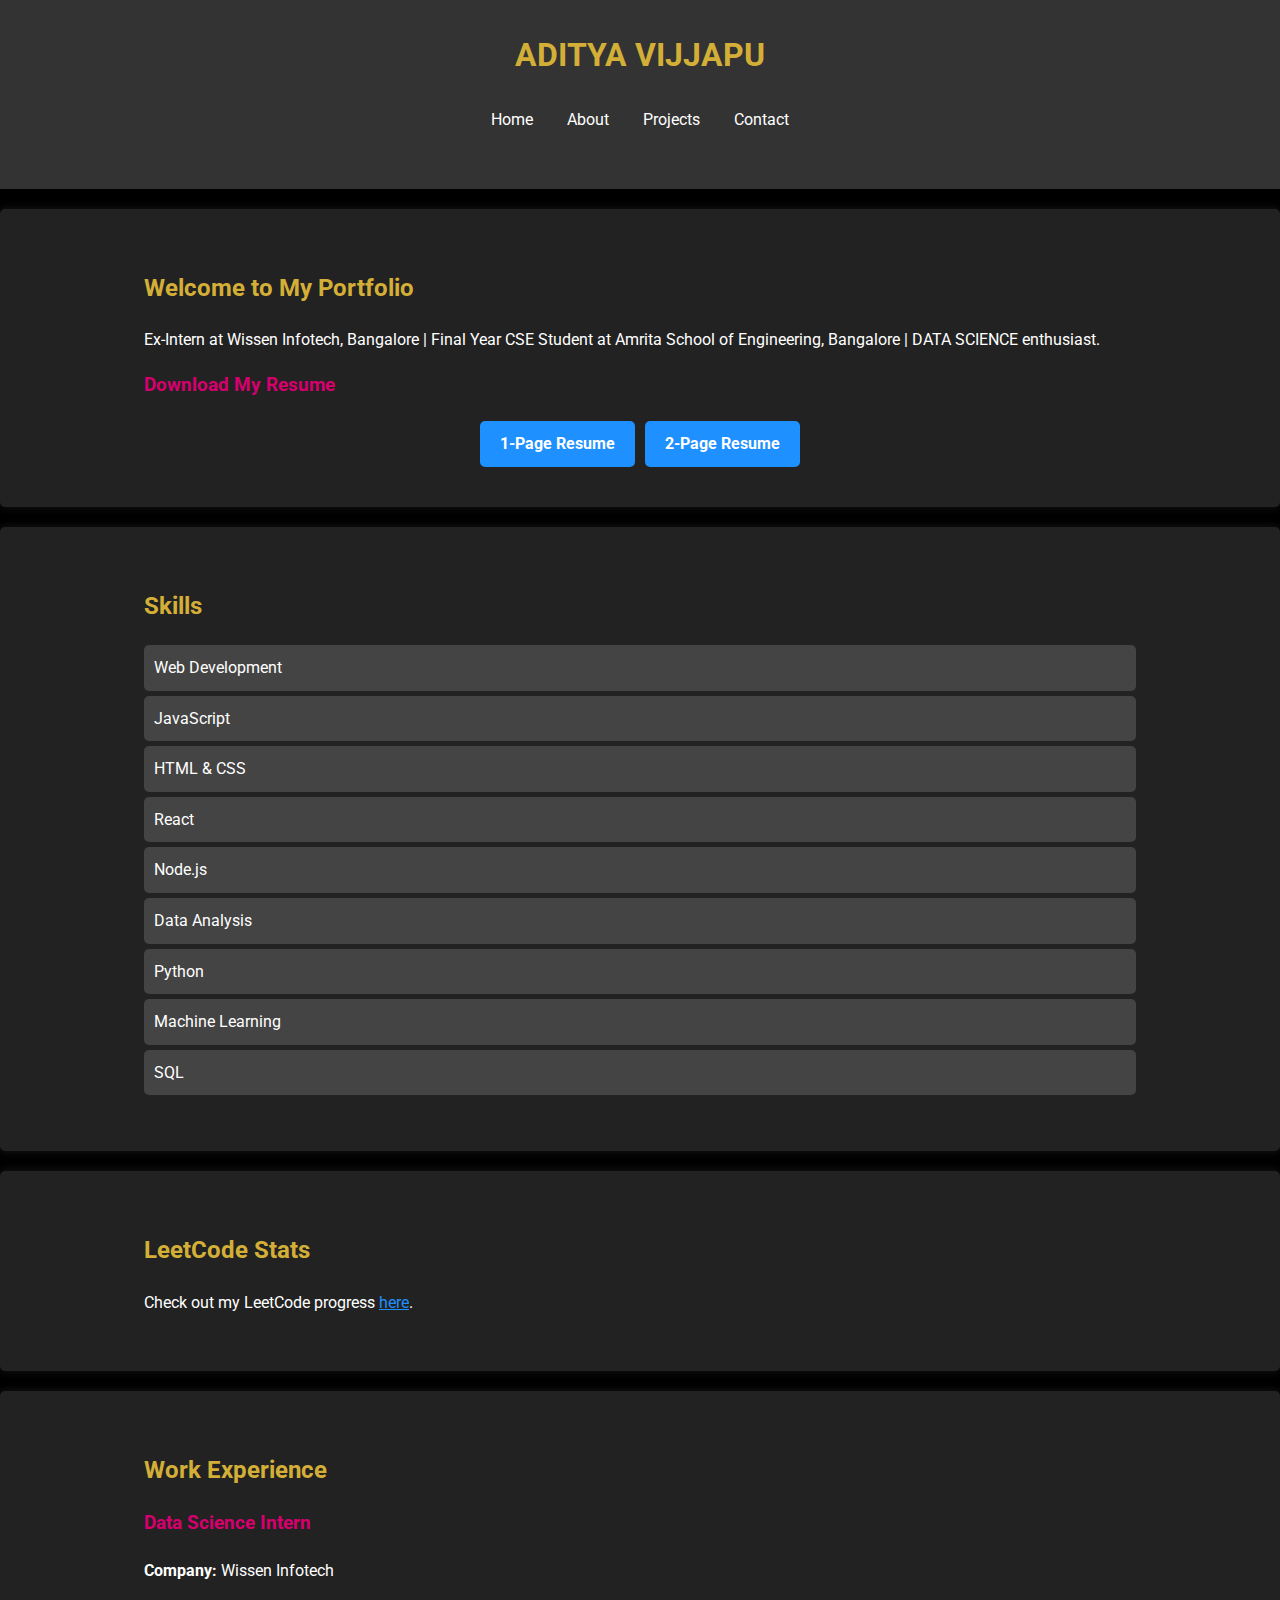
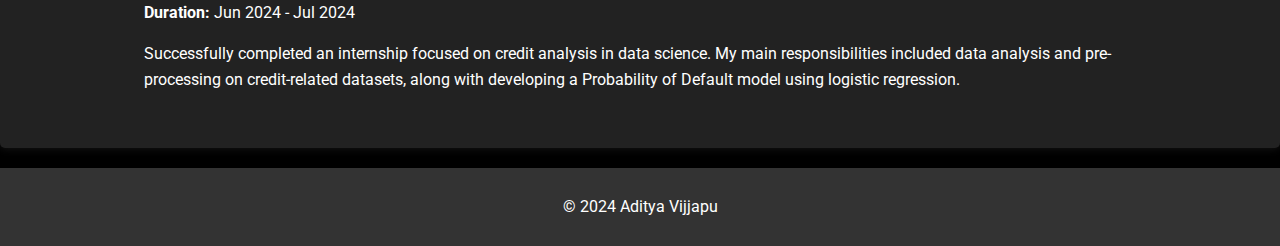
==== index.html @ e3c0588c "Add files via upload" ====
<!DOCTYPE html>
<html lang="en">
<head>
    <meta charset="UTF-8">
    <meta name="viewport" content="width=device-width, initial-scale=1.0">
    <meta name="description" content="Aditya Vijjapu's personal portfolio. Ex-Intern at Wissen Infotech, Data Science enthusiast, and final-year CSE student at Amrita School of Engineering.">
    <meta name="author" content="Aditya Vijjapu">
    <title>Aditya Vijjapu - Home</title>
    <link href="https://fonts.googleapis.com/css2?family=Roboto:wght@400;700&family=Montserrat:wght@400;700&display=swap" rel="stylesheet">
    <style>
        /* General Styles */
        body {
            font-family: 'Roboto', sans-serif;
            line-height: 1.6;
            margin: 0;
            padding: 0;
            background-color: #000;
            color: #fff;
        }
        .container {
            width: 80%;
            margin: auto;
            overflow: hidden;
            padding: 20px;
        }

        /* Header Styles */
        header {
            background: #333;
            color: #fff;
            padding: 10px 0;
        }
        header h1 {
            text-align: center;
            margin: 0;
            color: #d4af37; /* Dark Yellow for Aditya Vijjapu */
        }
        nav {
            text-align: center;
            margin: 10px 0;
        }
        nav ul {
            list-style: none;
            padding: 0;
            display: inline-block;
            position: relative;
        }
        nav ul li {
            display: inline;
            margin: 0 15px;
        }
        nav ul li a {
            color: #fff;
            text-decoration: none;
            position: relative;
            padding-bottom: 5px;
        }

        /* Navigation Hover Effects */
        nav ul li a::after {
            content: '';
            display: block;
            height: 3px;
            background: transparent;
            transition: background 0.3s;
            width: 100%;
            position: absolute;
            left: 0;
            bottom: -5px;
        }
        nav ul li a:hover {
            color: #ffd700;
        }
        nav ul li:nth-child(1) a:hover::after {
            background: linear-gradient(90deg, #ff4081, #ffd700);
        }
        nav ul li:nth-child(2) a:hover::after {
            background: linear-gradient(90deg, #ffd700, #00bcd4);
        }
        nav ul li:nth-child(3) a:hover::after {
            background: linear-gradient(90deg, #00bcd4, #4caf50);
        }
        nav ul li:nth-child(4) a:hover::after {
            background: linear-gradient(90deg, #4caf50, #ff4081);
        }

        /* Section Styles */
        section {
            margin: 20px 0;
            padding: 20px;
            background: #222;
            border-radius: 5px;
            box-shadow: 0 0 10px rgba(255, 255, 255, 0.1);
        }

        /* Heading Styles */
        h2, h3 {
            color: #d4af37;
        }

        /* Dark Pink for Data Science Intern and Download Resume */
        .dark-pink {
            color: #d5006d;
        }

        /* Skills Styles */
        .skills ul {
            list-style-type: none;
            padding: 0;
        }
        .skills li {
            background: #444;
            margin: 5px 0;
            padding: 10px;
            border-radius: 5px;
        }

        /* Footer Styles */
        footer {
            text-align: center;
            padding: 10px 0;
            background: #333;
            color: #fff;
        }

        /* Button Styles */
        .leetcode-link {
            color: #1e90ff;
            text-decoration: underline;
        }
        .resume-buttons {
            display: flex;
            gap: 10px;
            justify-content: center;
            margin-top: 20px;
        }
        .resume-button {
            padding: 10px 20px;
            background: #1e90ff;
            color: #fff;
            text-decoration: none;
            border-radius: 5px;
            font-weight: 700;
        }
        .resume-button:hover {
            background: #0a74d3;
            transform: scale(1.05); /* Slight zoom effect */
        }
    </style>
</head>
<body>
    <header>
        <div class="container">
            <h1>ADITYA VIJJAPU</h1>
            <nav>
                <ul>
                    <li><a href="index.html">Home</a></li>
                    <li><a href="about.html">About</a></li>
                    <li><a href="projects.html">Projects</a></li>
                    <li><a href="contact.html">Contact</a></li>
                </ul>
            </nav>
        </div>
    </header>
    
    <section class="fade-in">
        <div class="container">
            <h2>Welcome to My Portfolio</h2>
            <p>Ex-Intern at Wissen Infotech, Bangalore | Final Year CSE Student at Amrita School of Engineering, Bangalore | DATA SCIENCE enthusiast.</p>
            
            <h3 class="dark-pink">Download My Resume</h3>
            <div class="resume-buttons">
                <a href="resume_one_page.pdf" class="resume-button">1-Page Resume</a>
                <a href="resume_two_page.pdf" class="resume-button">2-Page Resume</a>
            </div>
        </div>
    </section>

    <section class="skills">
        <div class="container">
            <h2>Skills</h2>
            <ul>
                <li>Web Development</li>
                <li>JavaScript</li>
                <li>HTML & CSS</li>
                <li>React</li>
                <li>Node.js</li>
                <li>Data Analysis</li>
                <li>Python</li>
                <li>Machine Learning</li>
                <li>SQL</li>
            </ul>
        </div>
    </section>

    <section class="leetcode-stats">
        <div class="container">
            <h2>LeetCode Stats</h2>
            <p>Check out my LeetCode progress <a class="leetcode-link" href="https://leetcode.com/progress/" target="_blank">here</a>.</p>
        </div>
    </section>

    <section class="experience">
        <div class="container">
            <h2>Work Experience</h2>
            <div class="job">
                <h3 class="dark-pink">Data Science Intern</h3>
                <p><strong>Company:</strong> Wissen Infotech</p>
                <p><strong>Duration:</strong> Jun 2024 - Jul 2024</p>
                <p>Successfully completed an internship focused on credit analysis in data science. My main responsibilities included data analysis and pre-processing on credit-related datasets, along with developing a Probability of Default model using logistic regression.</p>
            </div>
        </div>
    </section>

    <footer>
        <p>&copy; 2024 Aditya Vijjapu</p>
    </footer>
</body>
</html>
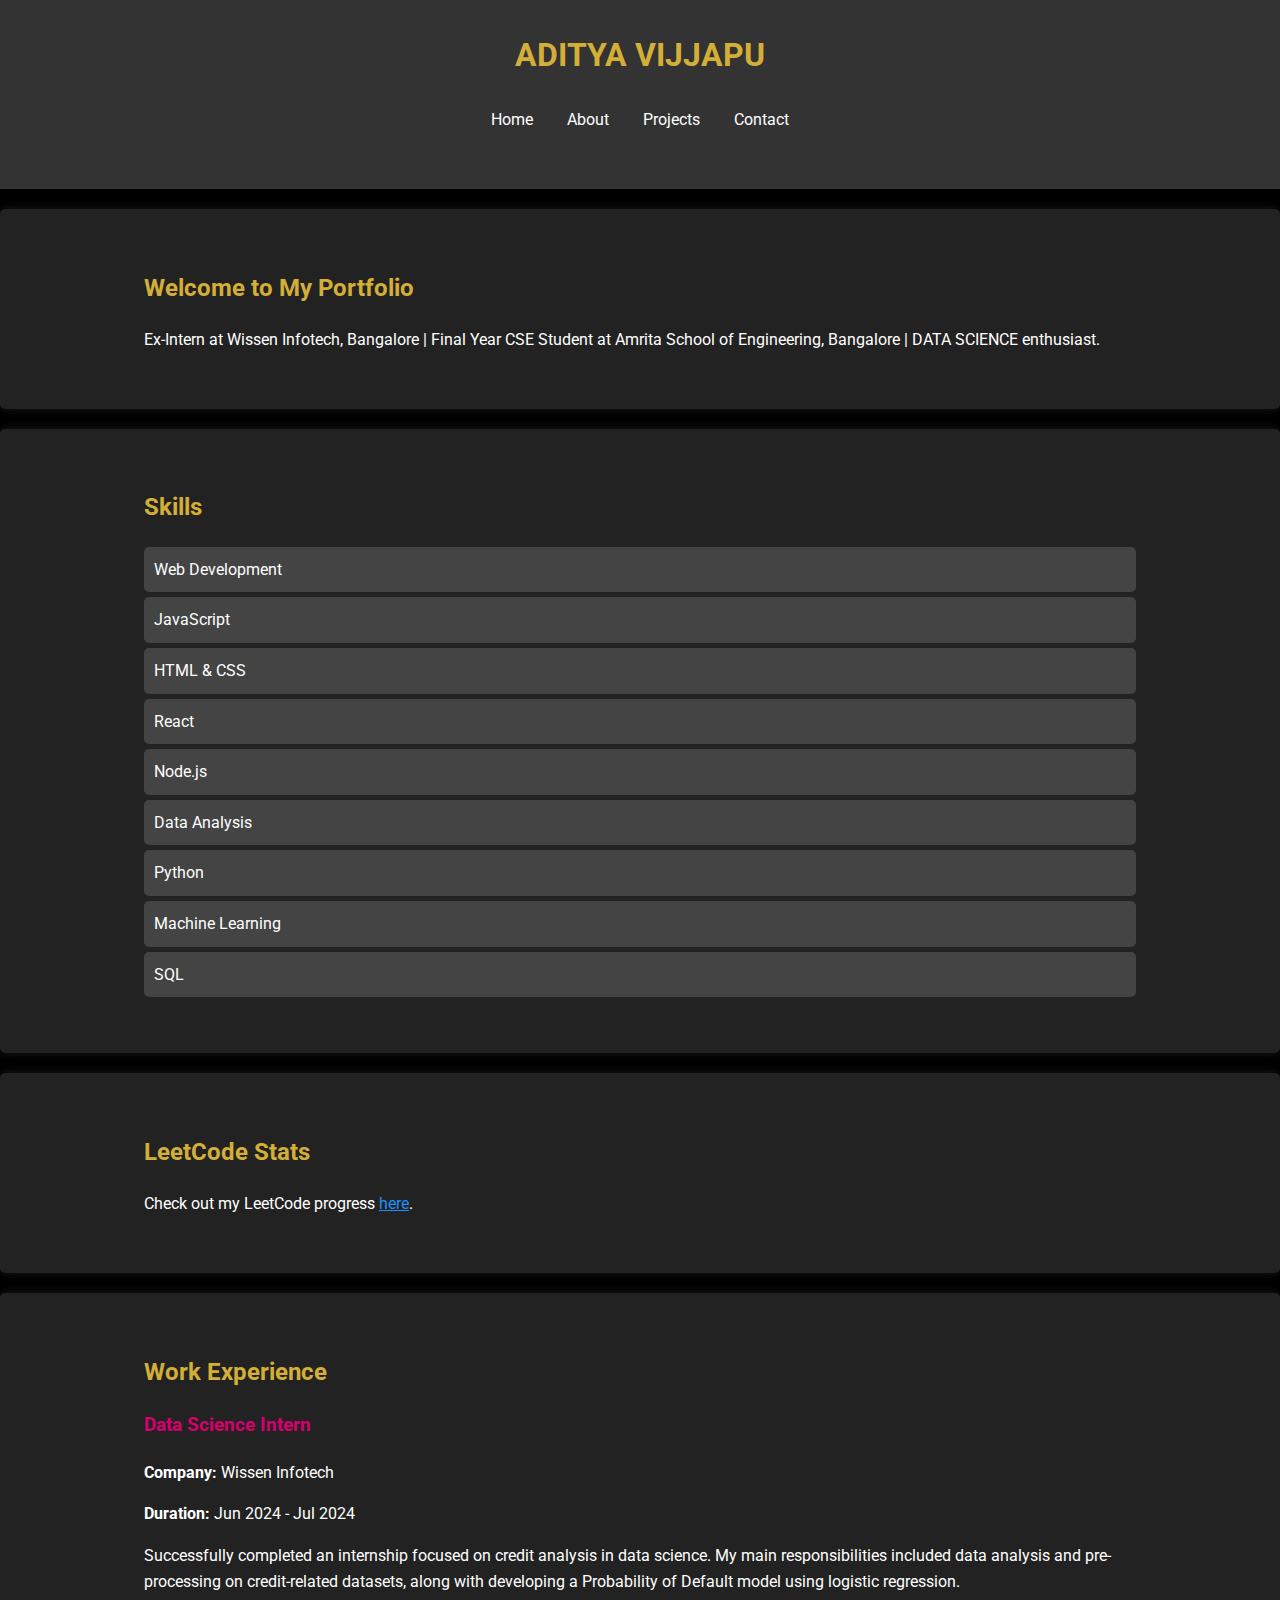
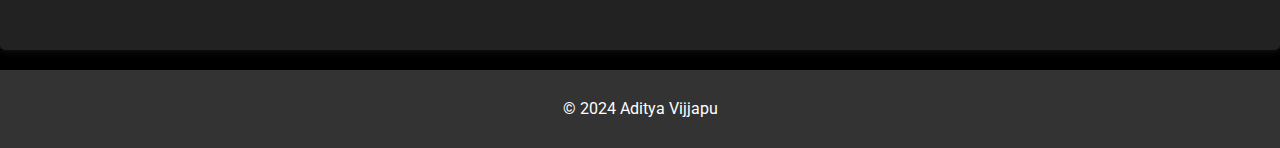
==== commit 54354a1b: "Update index.html" ====
--- a/index.html
+++ b/index.html
@@ -167,12 +167,6 @@
         <div class="container">
             <h2>Welcome to My Portfolio</h2>
             <p>Ex-Intern at Wissen Infotech, Bangalore | Final Year CSE Student at Amrita School of Engineering, Bangalore | DATA SCIENCE enthusiast.</p>
-            
-            <h3 class="dark-pink">Download My Resume</h3>
-            <div class="resume-buttons">
-                <a href="resume_one_page.pdf" class="resume-button">1-Page Resume</a>
-                <a href="resume_two_page.pdf" class="resume-button">2-Page Resume</a>
-            </div>
         </div>
     </section>
 
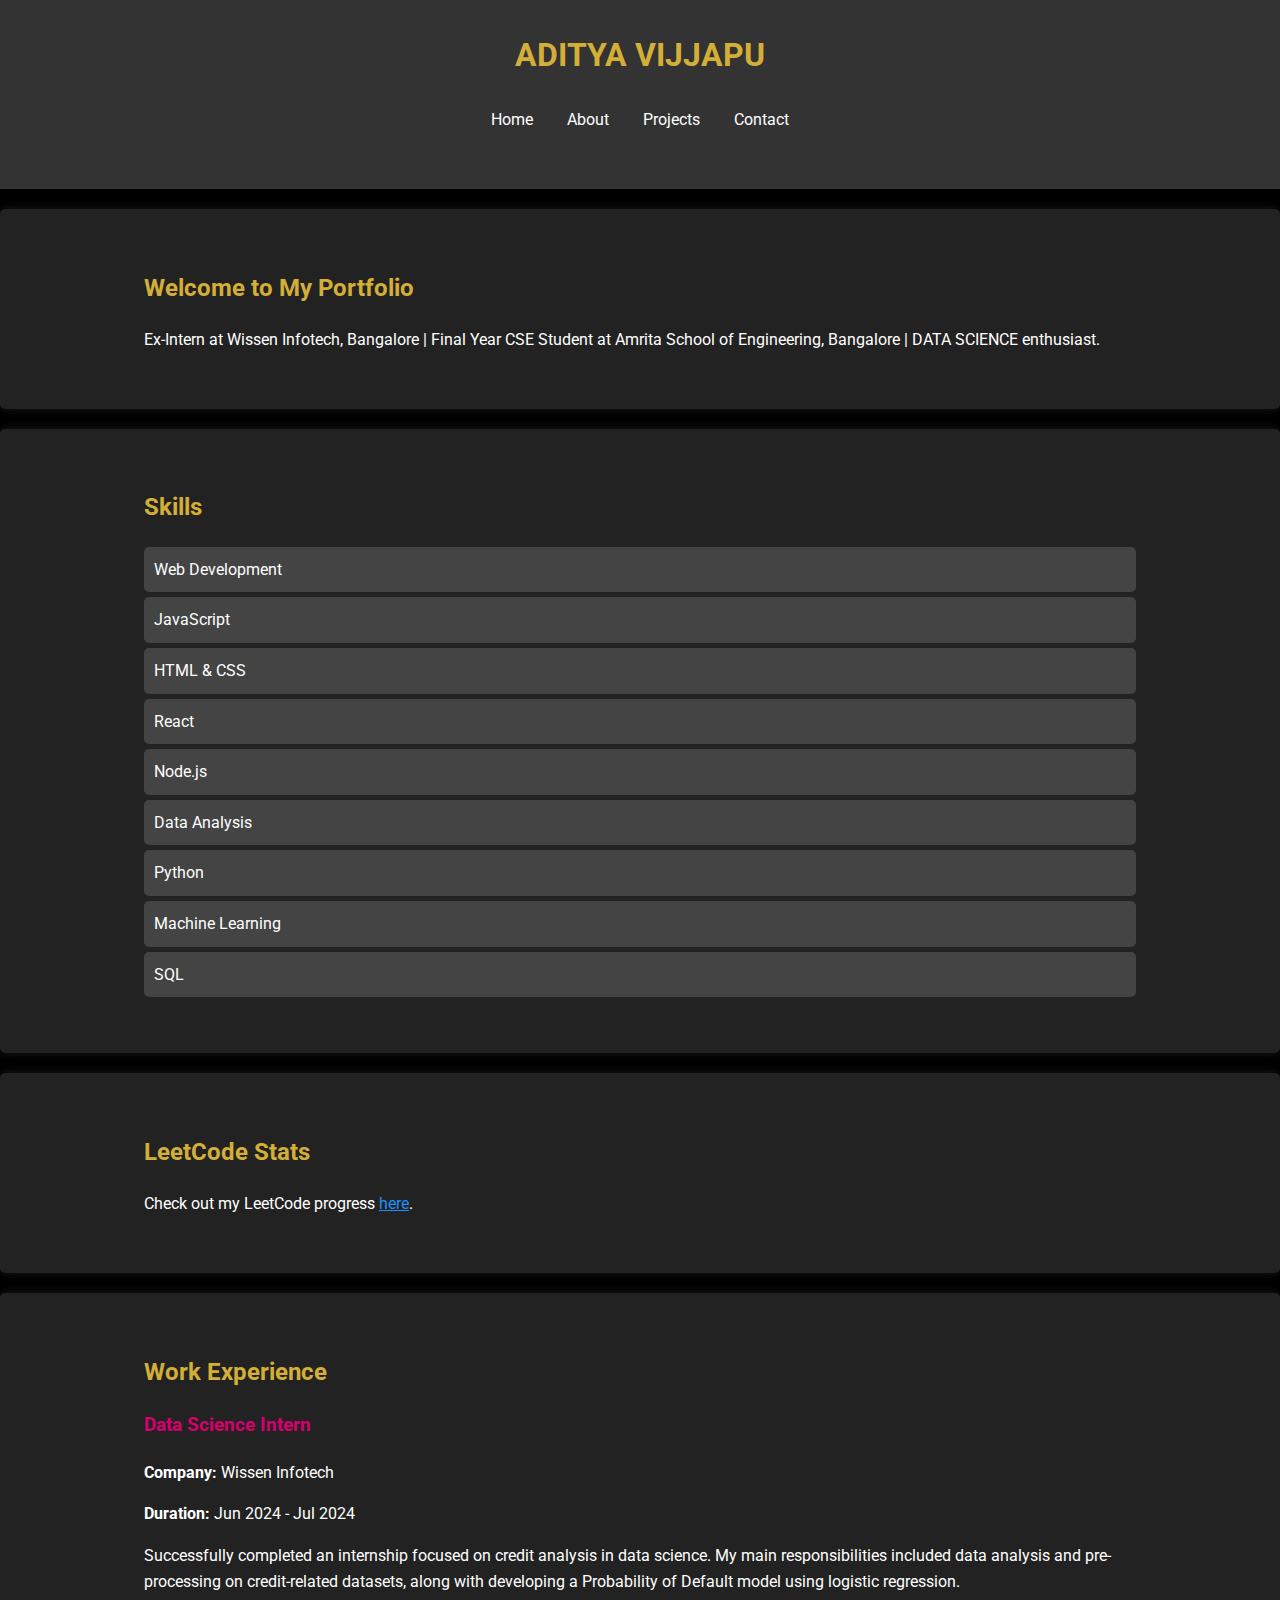
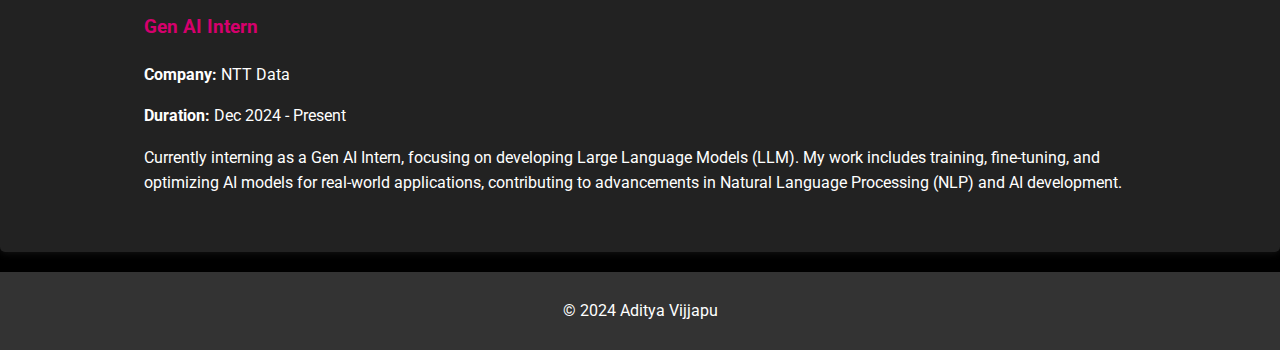
==== commit 9618c89e: "Update index.html" ====
--- a/index.html
+++ b/index.html
@@ -128,24 +128,6 @@
             color: #1e90ff;
             text-decoration: underline;
         }
-        .resume-buttons {
-            display: flex;
-            gap: 10px;
-            justify-content: center;
-            margin-top: 20px;
-        }
-        .resume-button {
-            padding: 10px 20px;
-            background: #1e90ff;
-            color: #fff;
-            text-decoration: none;
-            border-radius: 5px;
-            font-weight: 700;
-        }
-        .resume-button:hover {
-            background: #0a74d3;
-            transform: scale(1.05); /* Slight zoom effect */
-        }
     </style>
 </head>
 <body>
@@ -194,17 +176,24 @@
         </div>
     </section>
 
-    <section class="experience">
-        <div class="container">
-            <h2>Work Experience</h2>
-            <div class="job">
-                <h3 class="dark-pink">Data Science Intern</h3>
-                <p><strong>Company:</strong> Wissen Infotech</p>
-                <p><strong>Duration:</strong> Jun 2024 - Jul 2024</p>
-                <p>Successfully completed an internship focused on credit analysis in data science. My main responsibilities included data analysis and pre-processing on credit-related datasets, along with developing a Probability of Default model using logistic regression.</p>
-            </div>
-        </div>
-    </section>
+<section class="experience">
+    <div class="container">
+        <h2>Work Experience</h2>
+        <div class="job">
+            <h3 class="dark-pink">Data Science Intern</h3>
+            <p><strong>Company:</strong> Wissen Infotech</p>
+            <p><strong>Duration:</strong> Jun 2024 - Jul 2024</p>
+            <p>Successfully completed an internship focused on credit analysis in data science. My main responsibilities included data analysis and pre-processing on credit-related datasets, along with developing a Probability of Default model using logistic regression.</p>
+        </div>
+        <div class="job">
+            <h3 class="dark-pink">Gen AI Intern</h3>
+            <p><strong>Company:</strong> NTT Data</p>
+            <p><strong>Duration:</strong> Dec 2024 - Present</p>
+            <p>Currently interning as a Gen AI Intern, focusing on developing Large Language Models (LLM). My work includes training, fine-tuning, and optimizing AI models for real-world applications, contributing to advancements in Natural Language Processing (NLP) and AI development.</p>
+        </div>
+    </div>
+</section>
+
 
     <footer>
         <p>&copy; 2024 Aditya Vijjapu</p>
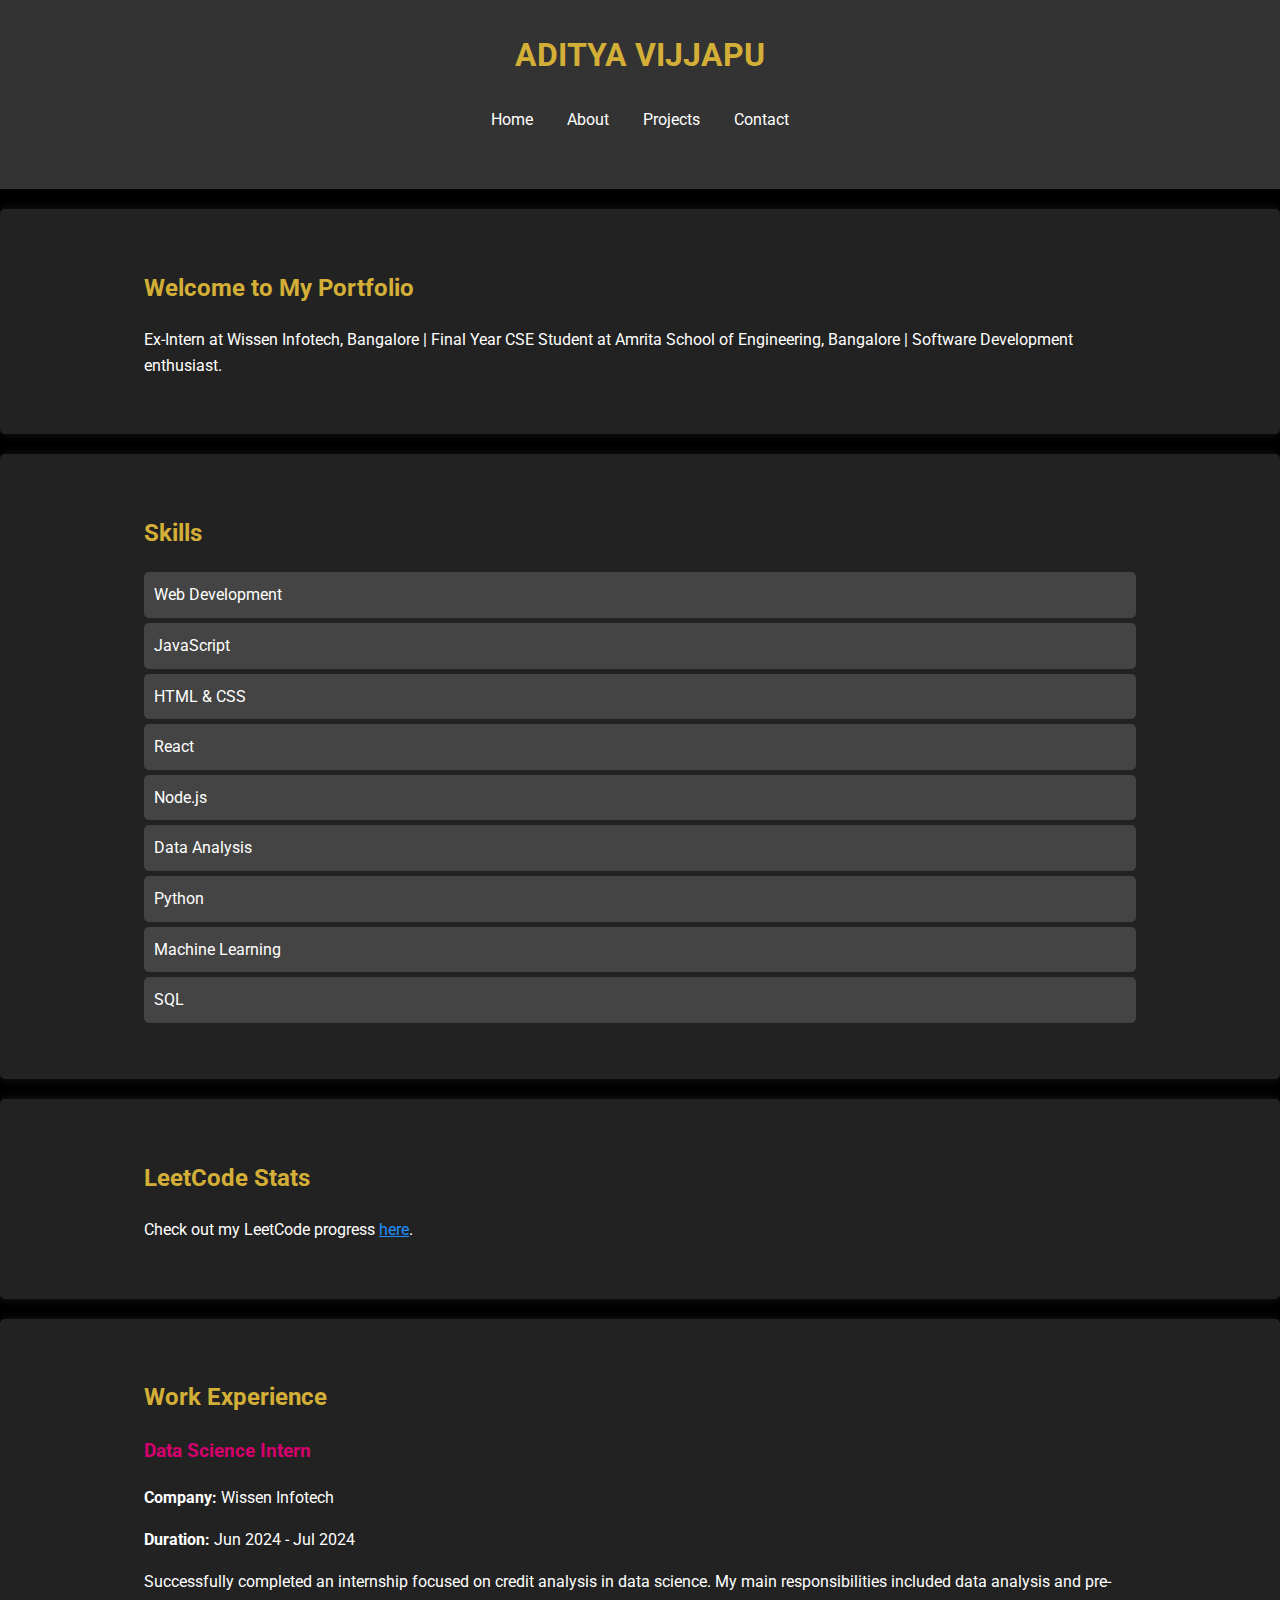
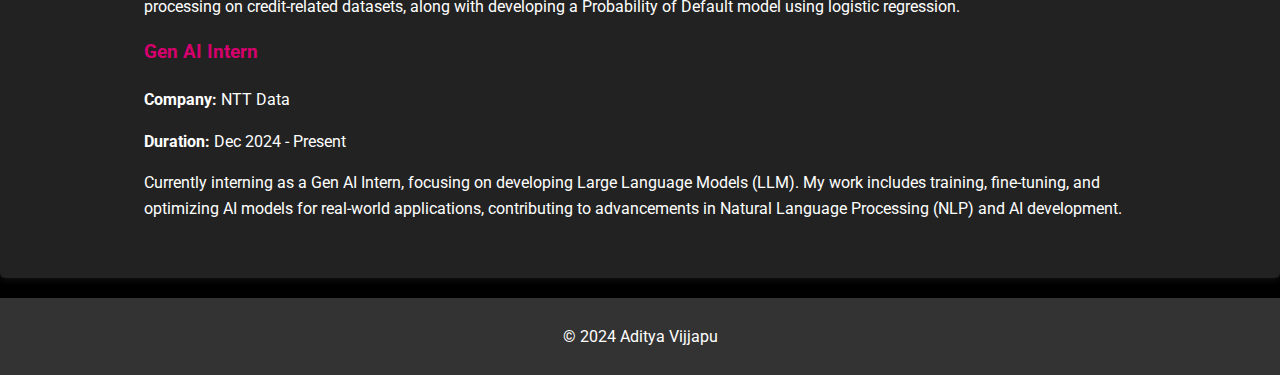
==== commit dad08038: "Update index.html" ====
--- a/index.html
+++ b/index.html
@@ -148,7 +148,7 @@
     <section class="fade-in">
         <div class="container">
             <h2>Welcome to My Portfolio</h2>
-            <p>Ex-Intern at Wissen Infotech, Bangalore | Final Year CSE Student at Amrita School of Engineering, Bangalore | DATA SCIENCE enthusiast.</p>
+            <p>Ex-Intern at Wissen Infotech, Bangalore | Final Year CSE Student at Amrita School of Engineering, Bangalore | Software Development enthusiast.</p>
         </div>
     </section>
 
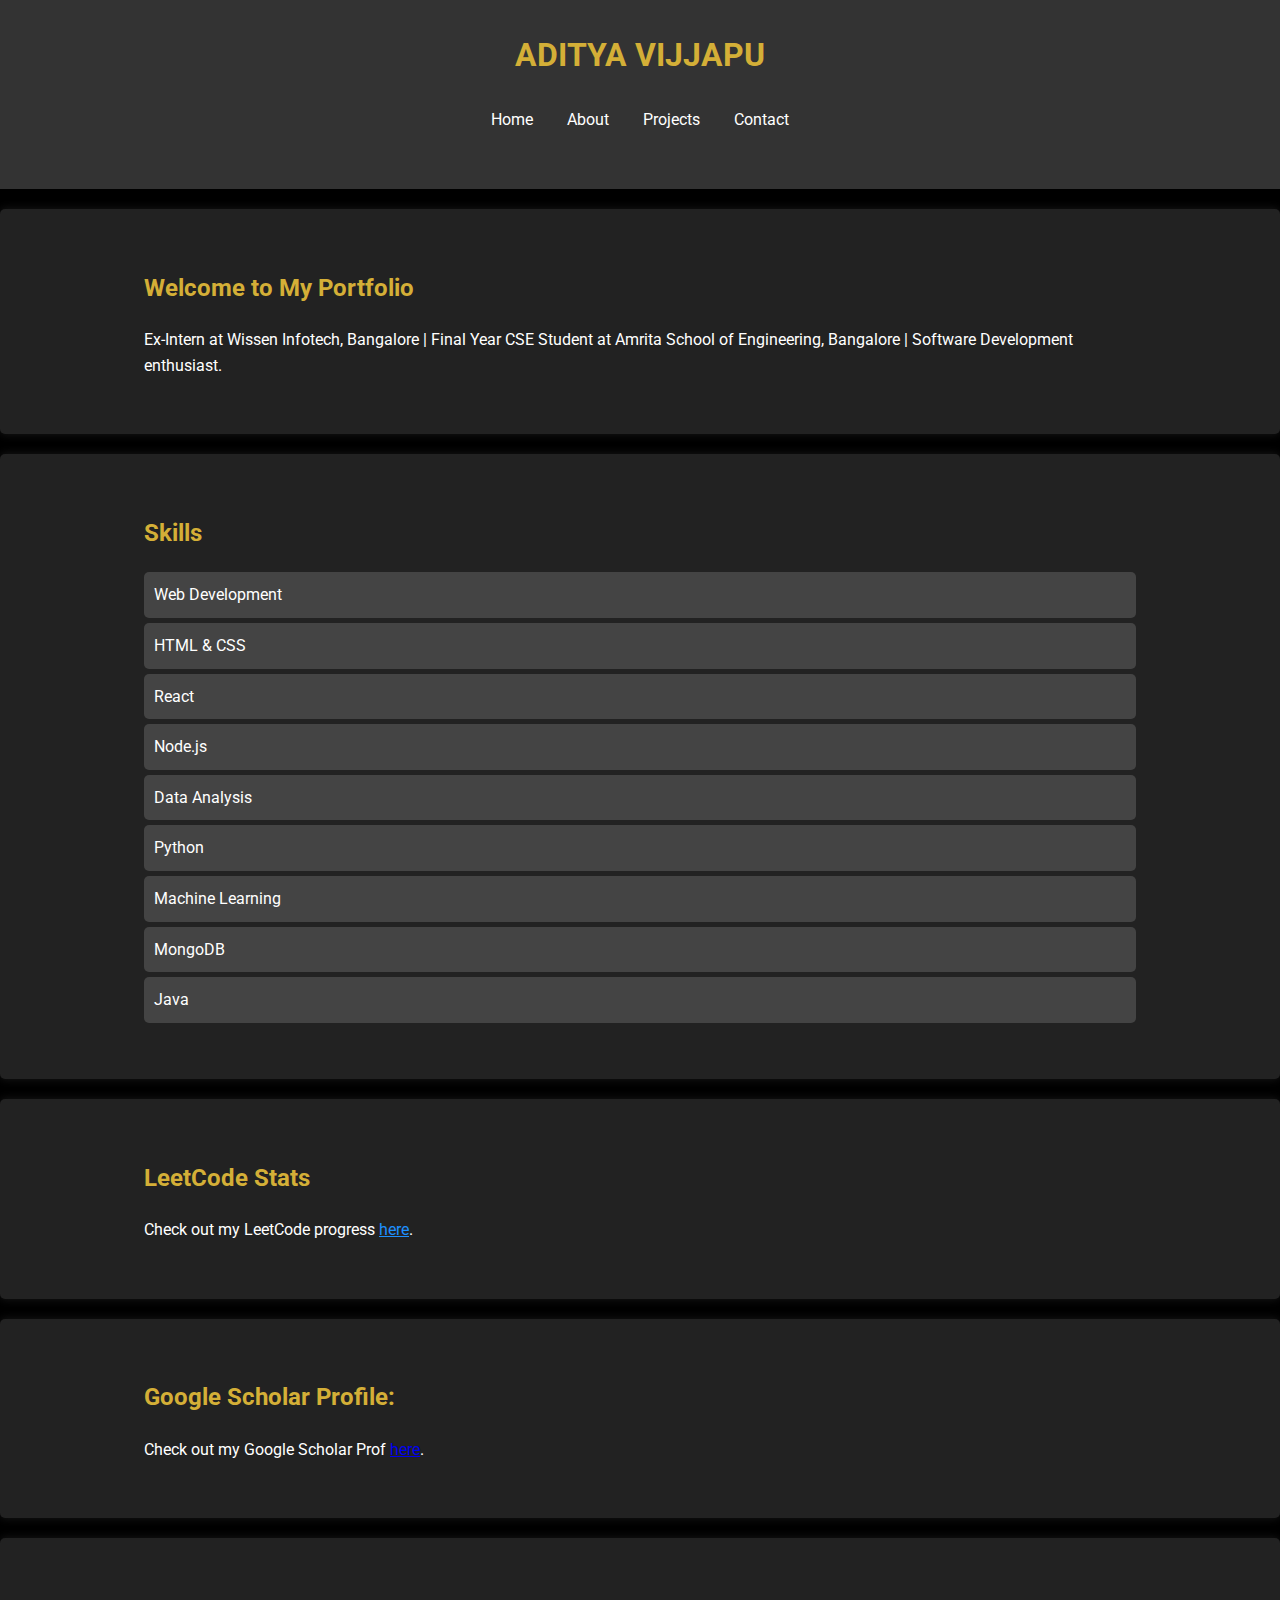
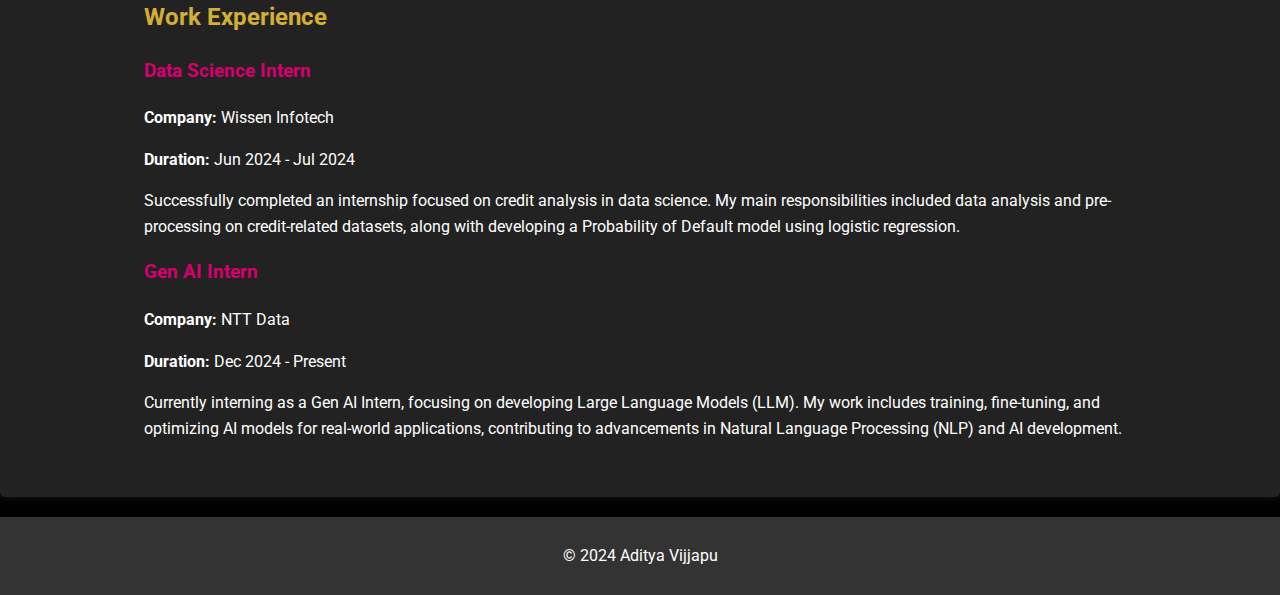
==== commit f6cc1629: "Update index.html" ====
--- a/index.html
+++ b/index.html
@@ -157,14 +157,14 @@
             <h2>Skills</h2>
             <ul>
                 <li>Web Development</li>
-                <li>JavaScript</li>
                 <li>HTML & CSS</li>
                 <li>React</li>
                 <li>Node.js</li>
                 <li>Data Analysis</li>
                 <li>Python</li>
                 <li>Machine Learning</li>
-                <li>SQL</li>
+                <li>MongoDB</li>
+                <li>Java</li>
             </ul>
         </div>
     </section>
@@ -173,6 +173,13 @@
         <div class="container">
             <h2>LeetCode Stats</h2>
             <p>Check out my LeetCode progress <a class="leetcode-link" href="https://leetcode.com/progress/" target="_blank">here</a>.</p>
+        </div>
+    </section>
+
+        <section class="leetcode-stats">
+        <div class="container">
+            <h2>Google Scholar Profile:</h2>
+            <p>Check out my Google Scholar Prof <a class="Google-scholar-profile" href="https://scholar.google.com/citations?user=xtByF0sAAAAJ&hl=en&oi=ao" target="_blank">here</a>.</p>
         </div>
     </section>
 
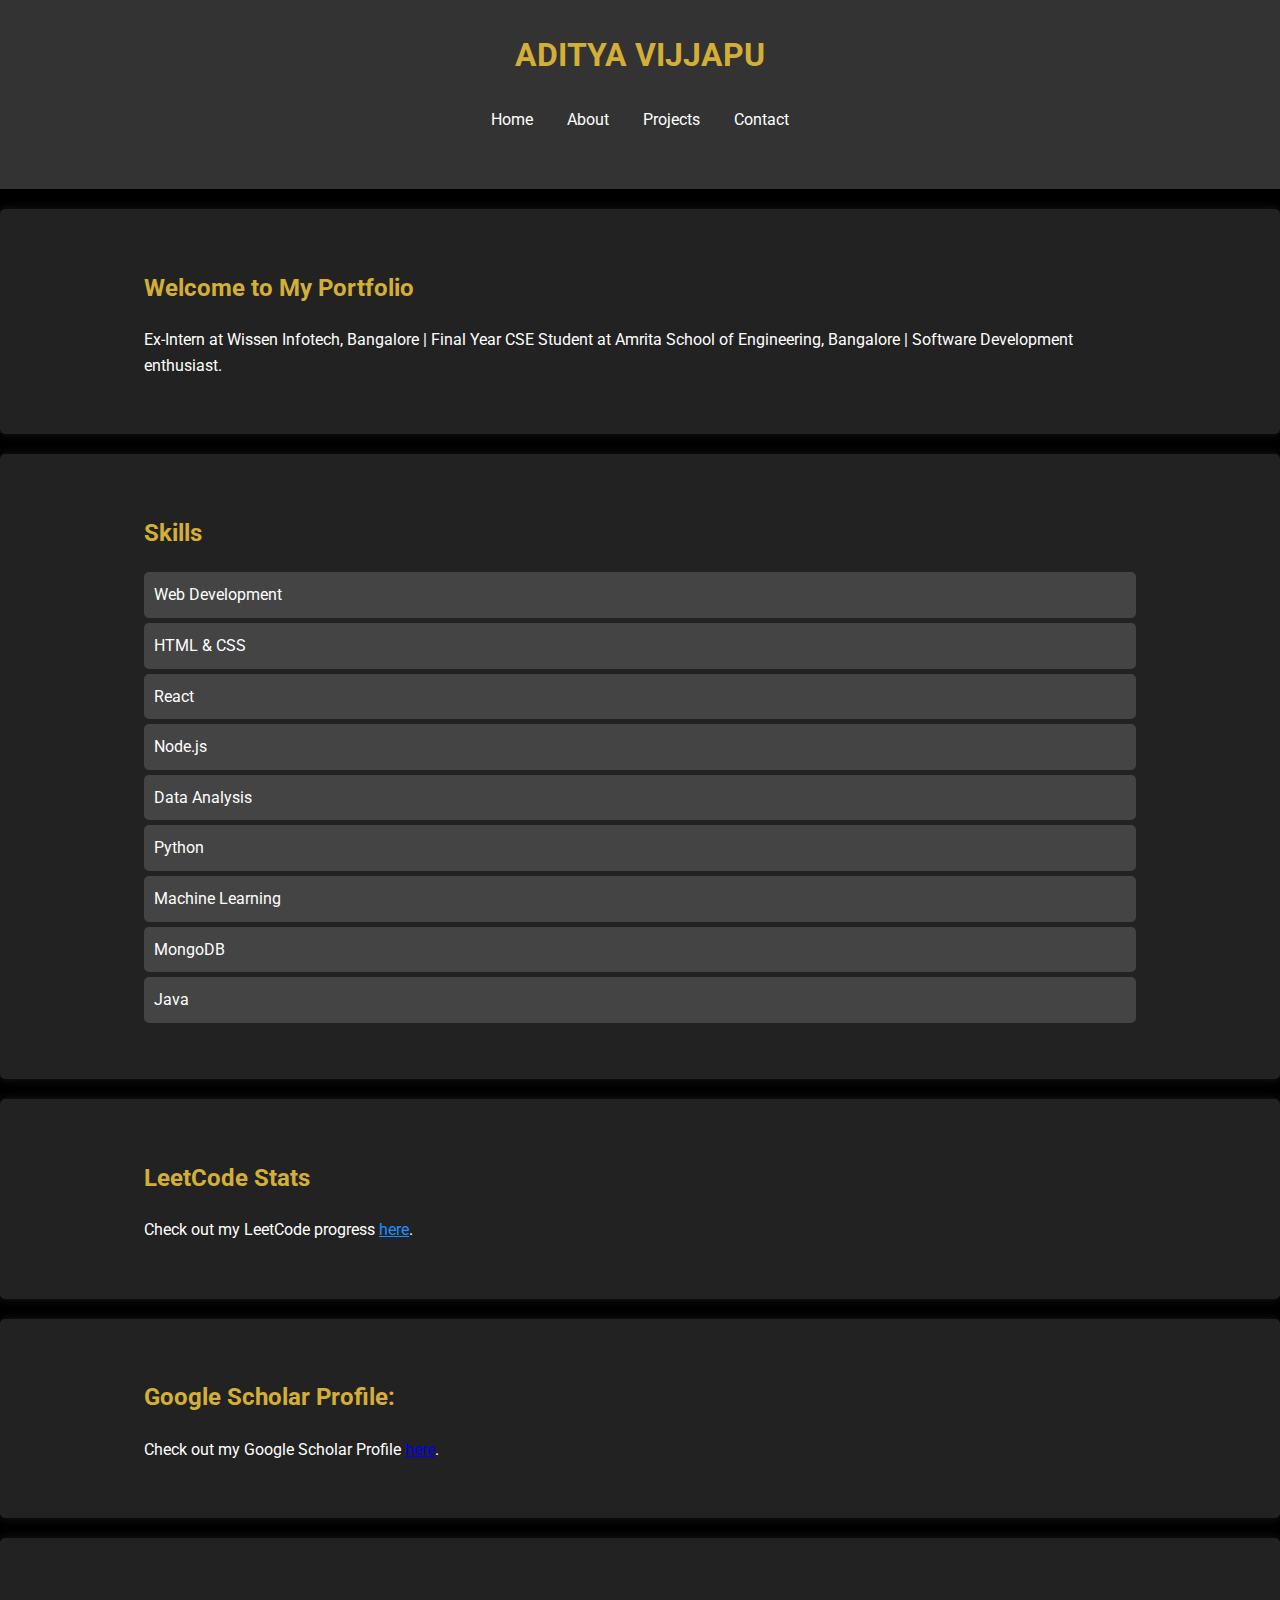
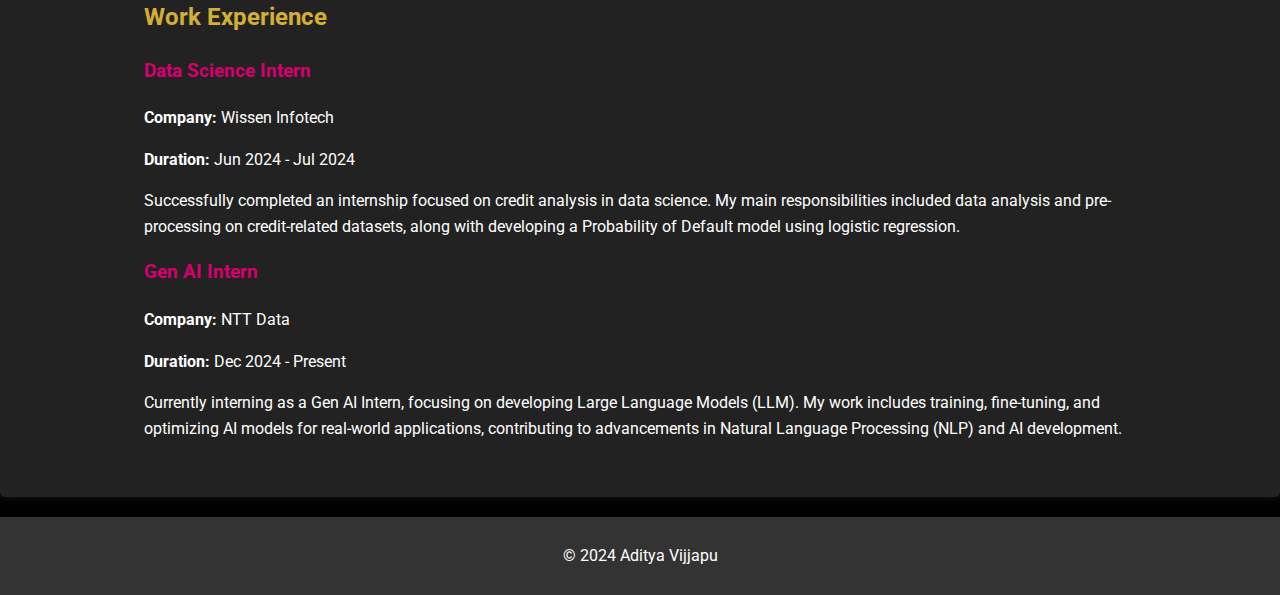
==== commit f879a501: "Update index.html" ====
--- a/index.html
+++ b/index.html
@@ -179,7 +179,7 @@
         <section class="leetcode-stats">
         <div class="container">
             <h2>Google Scholar Profile:</h2>
-            <p>Check out my Google Scholar Prof <a class="Google-scholar-profile" href="https://scholar.google.com/citations?user=xtByF0sAAAAJ&hl=en&oi=ao" target="_blank">here</a>.</p>
+            <p>Check out my Google Scholar Profile <a class="Google-scholar-profile" href="https://scholar.google.com/citations?user=xtByF0sAAAAJ&hl=en&oi=ao" target="_blank">here</a>.</p>
         </div>
     </section>
 
